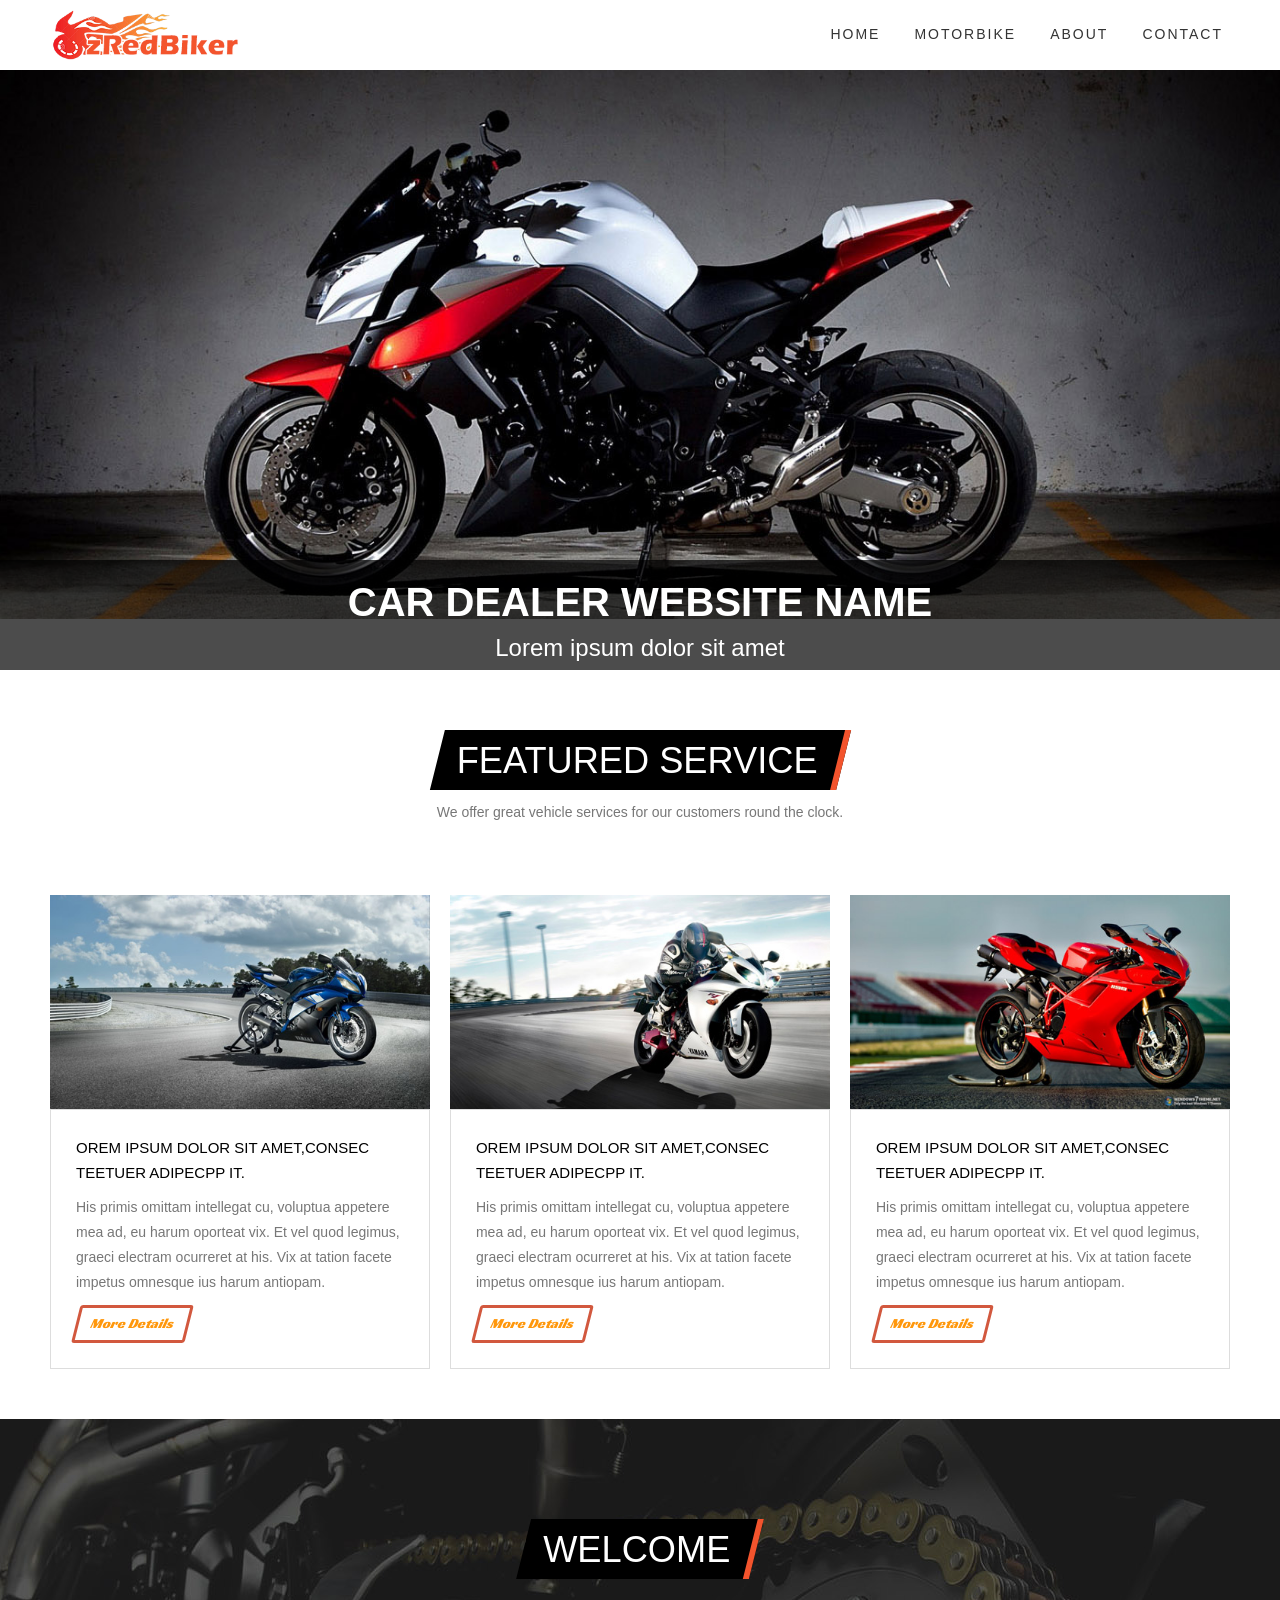
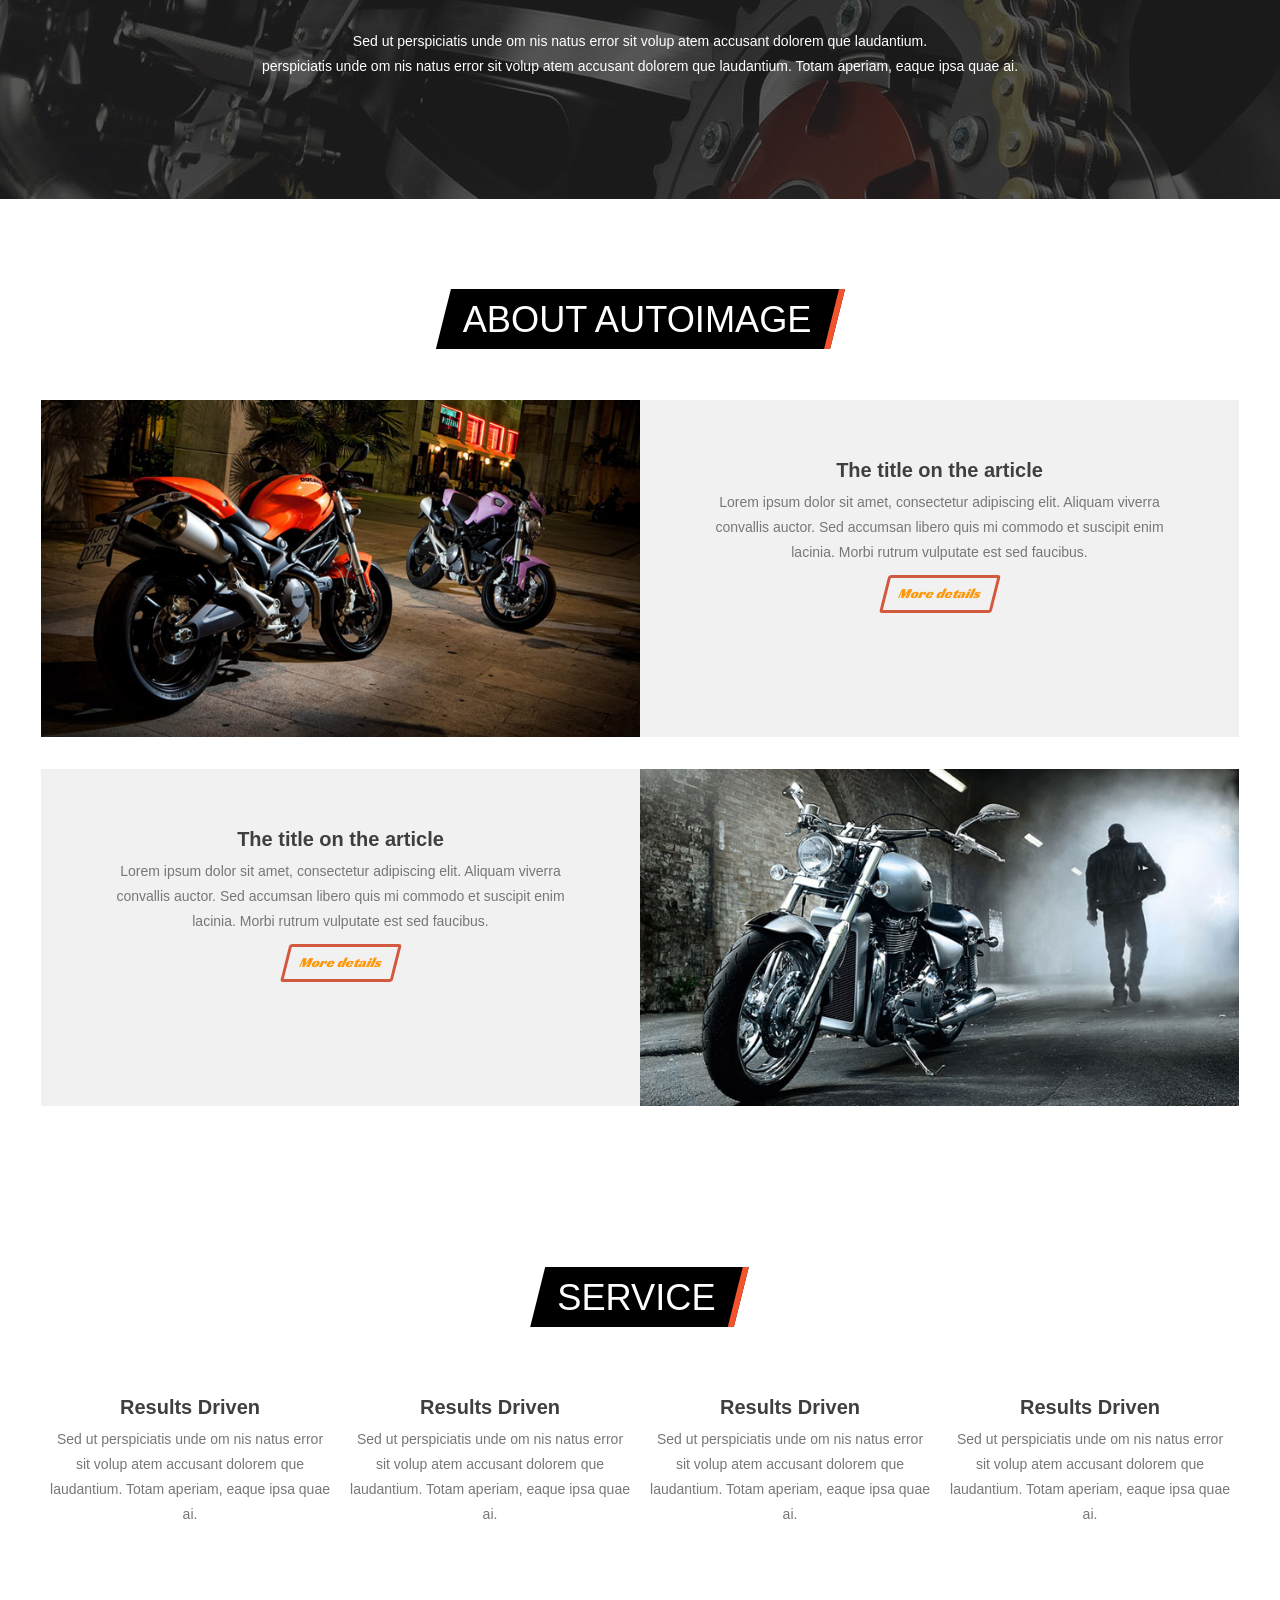
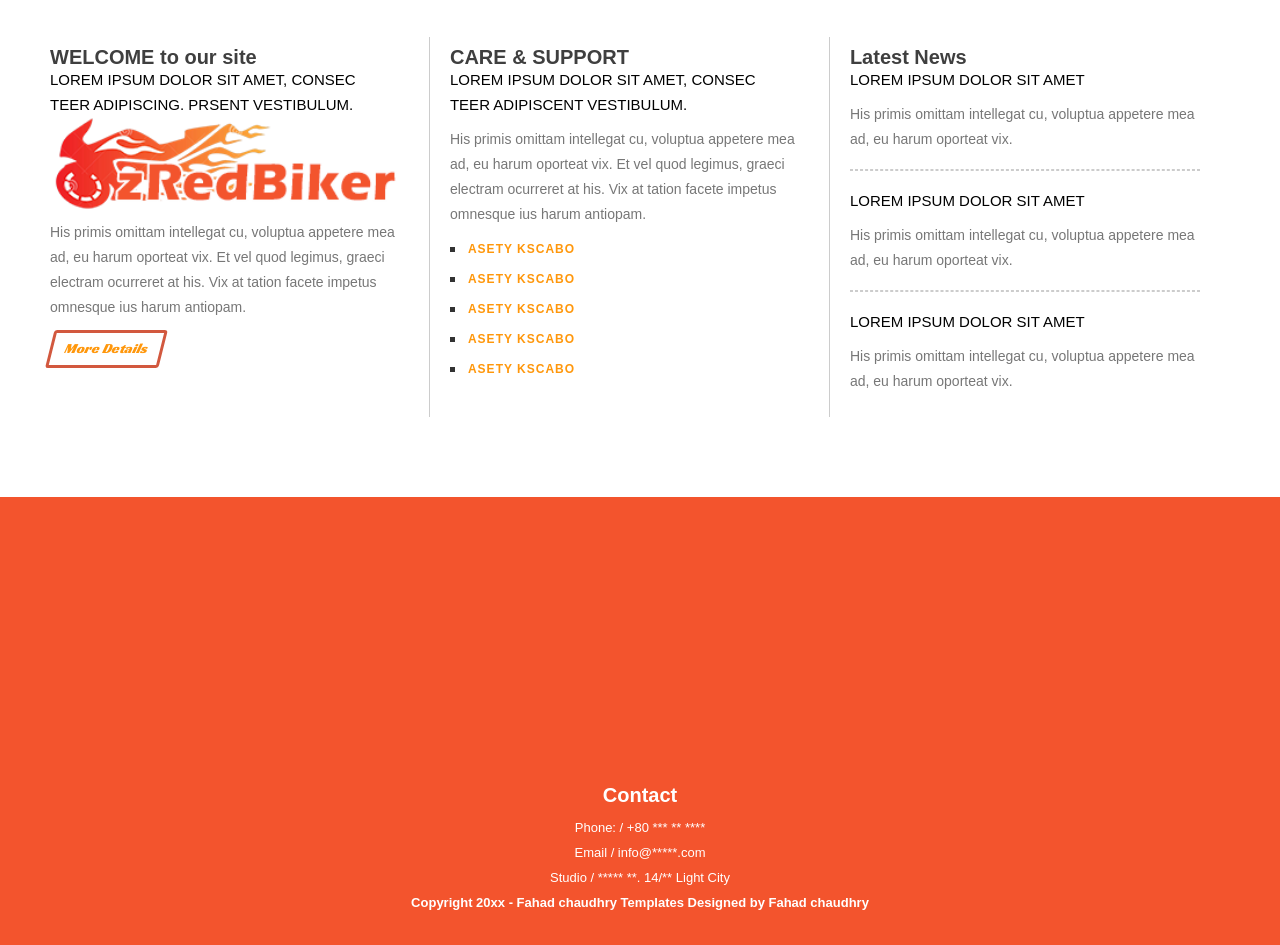
==== index.html @ a37d7404 "upload files" ====
<!doctype html>
<html>
<head>
			<title>Home</title>
			<link href="css/style.css" type="text/css" rel="stylesheet">
			<link href="css/grid.css" type="text/css" rel="stylesheet">
</head>
<body>
<main>

		<!------------------------ header ----------------------->

	<header>
		<div class="container">
		<div class="row">
		<a href="index.html" class="logo"><img src="images/logo.png"></a>
		<div class="menu">
			<ul>
				<li><a href="index.html">Home</a></li>
				<li><a href="motobike.html">Motorbike</a></li>
				<li><a href="about.html">About</a></li>
				<li><a href="contact.html">Contact</a></li>
			</ul>
		</div>
		
		</div>
		</div>
	</header>
	
	<!------------------------ slider ----------------------->
	
	<section>
		<div class="slider">
			<img src="images/slideshow-image1.jpg">
			<div class="caption">
			<h1>CAR DEALER WEBSITE NAME</h1>
			<span>Lorem ipsum dolor sit amet</span>
			</div>
		</div>
	</section>
	
			<!------------------------ content area of home page ----------------------->
	
	<section>
	
				<!------------------------  ----------------------->
	
		<section class="content-box box-1">
			<div class="container">
				
				<div class="header">
				<h2 class="heading">
				<span>Featured Service</span>
				</h2>
				<p>We offer great vehicle services for our customers round the clock.</p>
				</div>
				
				<div class="row">
					<div class="adjust-1">
					<div class="wrap-col item">
						<div class="zoom-container">
						<img src="images/banner-img1.jpg">
						</div>
						<div class="item-content">
						<span>OREM IPSUM DOLOR SIT AMET,CONSEC TEETUER ADIPECPP IT.</span>
						<p>His primis omittam intellegat cu, voluptua appetere mea ad, eu harum oporteat vix. Et vel quod legimus, graeci electram ocurreret at his. Vix at tation facete impetus omnesque ius harum antiopam.</p>
						<a href="#" class="btn">More Details</a>
						</div>
					</div>
					</div>
					
					
					<div class="adjust-1">
					<div class="wrap-col item">
						<div class="zoom-container">
						<img src="images/banner-img2.jpg">
						</div>
						<div class="item-content">
						<span>OREM IPSUM DOLOR SIT AMET,CONSEC TEETUER ADIPECPP IT.</span>
						<p>His primis omittam intellegat cu, voluptua appetere mea ad, eu harum oporteat vix. Et vel quod legimus, graeci electram ocurreret at his. Vix at tation facete impetus omnesque ius harum antiopam.</p>
						<a href="#" class="btn">More Details</a>
						</div>
					</div>
					</div>
					
					<div class="adjust-1">
					<div class="wrap-col item">
						<div class="zoom-container">
						<img src="images/banner-img3.jpg">
						</div>
						<div class="item-content">
						<span>OREM IPSUM DOLOR SIT AMET,CONSEC TEETUER ADIPECPP IT.</span>
						<p>His primis omittam intellegat cu, voluptua appetere mea ad, eu harum oporteat vix. Et vel quod legimus, graeci electram ocurreret at his. Vix at tation facete impetus omnesque ius harum antiopam.</p>
						<a href="#" class="btn">More Details</a>
						</div>
					</div>
					</div>
					
				</div>
				
			</div>
		</section>
		
			<!------------------------  ----------------------->
		
		<section class="content-box box-2">
		<div class="container">
		<div class="row">
			
			<div class="header">
			<h2 class="heading">
			<span>Welcome</span>
			</h2>
			</div>
			<p>Sed ut perspiciatis unde om nis natus error sit volup atem accusant dolorem que laudantium. <br>
perspiciatis unde om nis natus error sit volup atem accusant dolorem que laudantium. Totam aperiam, eaque ipsa quae ai.</p>

		</div>
		</div>
		</section>
		
				<!------------------------  ----------------------->
		
		<section class="content-box box-3">
		<div class="container">
		<div class="row">
			<div class="header">
				<h2 class="heading">	
				<span>About Autoimage</span>
				</h2>
			</div>
			
			<div class="post">
			
			<div class="adjust-2">
			<img src="images/23.jpg">
			</div>
			
			<div class="adjust-2">
			<div class="wrapper">
			<h3>The title on the article</h3>
			<p>Lorem ipsum dolor sit amet, consectetur adipiscing elit. Aliquam viverra convallis auctor. Sed accumsan libero quis mi commodo et suscipit enim lacinia. Morbi rutrum vulputate est sed faucibus.</p>
			<a class="btn" href="#">More details</a>
			</div>
			</div>
			
			</div>
			
			<div class="post">
			
			<div class="adjust-2 f-right">
			<img src="images/24.jpg">
			</div>
			
			<div class="adjust-2">
			<div class="wrapper">
			<h3>The title on the article</h3>
			<p>Lorem ipsum dolor sit amet, consectetur adipiscing elit. Aliquam viverra convallis auctor. Sed accumsan libero quis mi commodo et suscipit enim lacinia. Morbi rutrum vulputate est sed faucibus.</p>
			<a class="btn" href="#">More details</a>
			</div>
			</div>
			
			</div>
			
		</div>
		</div>
		</section>
		
				<!------------------------  ----------------------->
		
		<section class="content-box box-4">
		<div class="container">
		<div class="row">
			<div class="header">
				<h2 class="heading">	
				<span>service</span>
				</h2>
			</div>
			
			<div class="adjust-3">
			<div class="wrap-col item">
			<h3>Results Driven</h3>
<p>Sed ut perspiciatis unde om nis natus error sit volup atem accusant dolorem que laudantium. Totam aperiam, eaque ipsa quae ai.</p>
			</div>
			</div>
			<div class="adjust-3">
			<div class="wrap-col item">
			<h3>Results Driven</h3>
<p>Sed ut perspiciatis unde om nis natus error sit volup atem accusant dolorem que laudantium. Totam aperiam, eaque ipsa quae ai.</p>
			</div>
			</div>
			<div class="adjust-3">
			<div class="wrap-col item">
			<h3>Results Driven</h3>
<p>Sed ut perspiciatis unde om nis natus error sit volup atem accusant dolorem que laudantium. Totam aperiam, eaque ipsa quae ai.</p>
			</div>
			</div>
			<div class="adjust-3">
			<div class="wrap-col item">
			<h3>Results Driven</h3>
<p>Sed ut perspiciatis unde om nis natus error sit volup atem accusant dolorem que laudantium. Totam aperiam, eaque ipsa quae ai.</p>
			</div>
			</div>
			
		</div>
		</div>
		</section>
		
				<!------------------------  ----------------------->
		
		<section class="content-box box-5">
		<div class="container">
		<div class="row">
			
			<div class="adjust-1">
			<div class="wrap-col item">
				<h3>WELCOME to our site</h3>
				<span>LOREM IPSUM DOLOR SIT AMET, CONSEC TEER ADIPISCING. PRSENT VESTIBULUM.</span>
				<img src="images/logo.png"/>
				<p>His primis omittam intellegat cu, voluptua appetere mea ad, eu harum oporteat vix. Et vel quod legimus, graeci electram ocurreret at his. Vix at tation facete impetus omnesque ius harum antiopam.</p>
				<a class="btn" href="#" style="border:3px solid #d2583e;color:#ff970b;">More Details</a>
			</div>
			</div>

			<div class="adjust-1">
			<div class="wrap-col item">
				<h3>CARE & SUPPORT</h3>
<span>LOREM IPSUM DOLOR SIT AMET, CONSEC TEER ADIPISCENT VESTIBULUM.</span>
<p>His primis omittam intellegat cu, voluptua appetere mea ad, eu harum oporteat vix. Et vel quod legimus, graeci electram ocurreret at his. Vix at tation facete impetus omnesque ius harum antiopam.</p>
				<ul class="link">
				<li><a href="#">ASETY KSCABO</a></li>
				<li><a href="#">ASETY KSCABO</a></li>
				<li><a href="#">ASETY KSCABO</a></li>
				<li><a href="#">ASETY KSCABO</a></li>
				<li><a href="#">ASETY KSCABO</a></li>
				</ul>
			</div>
			</div>
			
			<div class="adjust-1">
			<div class="wrap-col item" style="border-right:none;">
				<h3>Latest News</h3>
				<span>LOREM IPSUM DOLOR SIT AMET</span>
				<p>His primis omittam intellegat cu, voluptua appetere mea ad, eu harum oporteat vix.</p>
				<hr style="border:1px dashed #ccc;margin:17px 0px;">
				<span>LOREM IPSUM DOLOR SIT AMET</span>
				<p>His primis omittam intellegat cu, voluptua appetere mea ad, eu harum oporteat vix.</p>
				<hr style="border:1px dashed #ccc;margin:17px 0px;">
				<span>LOREM IPSUM DOLOR SIT AMET</span>
				<p>His primis omittam intellegat cu, voluptua appetere mea ad, eu harum oporteat vix.</p>
				
			</div>
			</div>	
			
		</div>
		</div>
		</section>
	
	</section>
	
		<!------------------------ footer ----------------------->
	
	<footer>
	
	<div class="map">
	<iframe src="https://www.google.com/maps/embed?pb=!1m14!1m12!1m3!1d26081603.294420466!2d-95.677068!3d37.06250000000001!2m3!1f0!2f0!3f0!3m2!1i1024!2i768!4f13.1!5e0!3m2!1sen!2s!4v1455468237757" width="100%" height="250" frameborder="0" style="border:0" allowfullscreen></iframe>
	</div>
	
		<div class="wrap-footer">
		<div class="container">
		<div class="row">
			<h3>Contact</h3>
			<span>Phone: / +80 *** ** ****</span><br> 
			<span>Email / info@*****.com</span> <br>
			<span>Studio / ***** **. 14/** Light City</span><br> 
			<span><strong>Copyright 20xx - <a href="#">Fahad chaudhry</a> Templates Designed by Fahad chaudhry</strong></span>
		</div>
		</div>
		</div>
	</footer>

</main>
</body>
</html>
---- css/style.css ----
/******************** Adding font  **********************/

@font-face
{
	font-family:'racing sans one';
	src:url("RacingSansOne-Regular.ttf");
}

		/******************** body  **********************/

body{
	width:100%;
	padding:0;
	margin:0;
	background:#fff;
	color:#3f3f3f;
	font:14px/25px Arial;
}
*{
	box-sizing:border-box;
}

		/************header*****************/
		
header{
	background:#fff;
}

		/******************** logo  **********************/

header .logo img{
	display:inline-block;
	margin:0px auto;
	padding:10px;
	max-width:210px;
	
}

		/******************** navigation bar **********************/

.menu{
	display:inline-block;
	float:right;
}
ul,ol{
	margin:0;
	padding:0;
	list-style:none;
}
.menu ul li{
	float:left;
}
.menu ul li a{
	padding:27px 17px;
	letter-spacing:2px;
	text-decoration:none;
	color:#333;
	font-weight:500px;
	border:0;
	text-transform:uppercase;
	line-height:1;
	display:block;
	position:relative;
	box-sizing:border-box;
}
.menu ul li:hover a{
	background:#f3542d;
	color:#fff;
}


			/**********slider**************/

.slider{
	position:relative;
	width:100%;
	overflow:hidden;
	height:600px;
	
}
.slider img{
	display:block;
	position:relative;
	z-index:1;
	max-height:600px;
	width:100%;
	border:0;
}
.caption{
	display:block;
	position:absolute;
	left:0;
	right:0;
	bottom:0;
	z-index:2;
	text-shadow:none;
	color:#fff;
	background:rgba(0,0,0, 0.7);
	padding:30px 20px 10px;
	text-align:center;
	margin:0;
	max-width:none;
	
}
.caption h1{
	font-size:40px;
	margin-bottom:20px;
}
.caption span{
	font-size:24px;
}

/**********************content***********************/

.content-box{
	margin-bottom:30px;
}
.content-box .box-1{
	padding-bottom:30px;
	min-height:380px;
}

	/**********************small slider in motobike, about , contact pages ***********************/

.header{
	text-align:center;
	margin:60px auto 50px;
}
.heading{
	background:#000;
	border-right:6px solid #f3542d;
	color:#fff;
	display:inline-block;
	font-size:36px;
	font-weight:normal;
	height:60px;
	line-height:42px;
	padding:10px 20px;
	position:relative;
	text-transform:uppercase;
	transform:rotate(0deg) scale(1.003) skew(-14deg) translate(0px);
	transform-style:flat;
}
.heading span{
	display:block;
transform:rotate(0deg) scale(1.003) skew(14deg) translate(0px);
	transform-style:flat;

}

			/*********************  ***********************/

.content-box .item{padding:10px 0;}
.zoom-container{
	position:relative;
	overflow:hidden;
	display:inline-block;
	width:100% !important;
}

.content-box .item img{
	display:block;
	width:100% !important;
	height:auto;
	transition:all 0.5s ease;
}
.content-box .item .item-content
{
	background:#fff;
	padding:25px;
	border:1px solid #ddd;
}
.content-box .item span{
	font-size:15px;
	font-weight:500px;
	color:#000;
}
.content-box .item:hover .zoom-container img{
	transform:scale(1.25) rotate(5deg);
	
}
.content-box .item:hover .item-content{background:#f3542d;color:#fff;transition:all 600ms ease;}
.content-box .item:hover .item-content p, .content-box .item:hover .item-content span{color:#fff;}
.content-box .item:hover a.btn{color:#fff; border-color:#fff;} 

			/*********************  ***********************/

.content-box.box-2{
	background:url(../images/bg-2.jpg);
	padding:40px 0;
	text-align:center;
	min-height:380px;
	color:#fff !important;
}
.content-box.box-2 p{
color:#fff;
}

			/*********************  ***********************/

.content-box.box-3 .post{
	background:#f1f1f1;
	color:3f3f3f;
	margin-bottom:30px;
	border:1px solid #fff;
}
.content-box.box-3 .post img{
	max-height:440px;
	width:100%;
	border:none;
}
.content-box.box-3 .post .wrapper{
	padding:60px 60px 20px 60px;
text-align:center;}

.post:after,.post:before,section:after,section:before,article:after,article:before{
	clear:both;
	content:" ";
	display:block;
	visibility:hidden;
	width:0;
	height:0;
}

		/*********************  ***********************/

.content-box.box-4{
	background:url(../images/bg-3.jpg) fixed 0 0;
	min-height:380px;
	padding:40px 0;
	text-align:center;
}

		/*********************  ***********************/

.content-box.box-5 .item{
	border-right:1px solid #ccc;
	padding-right:30px;
	min-height:380px;
	
}



		/***************footer********************/

.maps{
	margin:30px 0;
}
iframe{
	border:0;
	padding:0;
	margin:0;
}
footer{
	margin-top:40px;
	text-align:center;
	background:#f3542d;
}
footer a{
	color:#fff;
}
.wrap-footer{
color:#fff;
font-size:13px;
padding:30px 20px;	
}
.wrap-footer h3{margin-bottom:10px;}

		/******************** motobike page  **********************/

.sub-header{
	background:url(../images/bg-4.jpg);
	min-height:150px;
	padding:35px 10px 0;
color:#fff;
text-shadow:0 1px 0 #000;
margin-bottom:50px;	
}
.sub-header h1{
	font-size:35px;
	margin-bottom:10px;

}
article{
	display:inline-block;
	border-bottom:1px solid #ddd;
	padding-bottom:30px;
	margin-bottom:30px;
}
article img{
	display:inline-block;
	float:left;
	margin-right:15px;
	border:1px solid #777;
}

article .art-header h3{
	font-size:25px;
	color:#333;
	margin-bottom:10px;
}
article .art-header a:hover{
	text-decoration:none;
}

			/******************** sidebar in motobike page  **********************/

.wrap-sidebar
{
	margin:0px 10px;
}
.widget{
	margin-bottom:30px;
	padding:5px 25px 10px;
}
.wid-meta ul li{font-size:16px;}
.wid-content{padding:10px 0;}

.wid-archive select
{
		margin:5px 0;
		height:40px;
		width:100%;
		padding-left:10px;
		font-family:"noto serif";
		font-size:16px;
		background-color:#e9e9e9;
		color:#777;
		border:none;
}

		/*******************about**********************/

blockquote{quotes:none;}
article .entry-title
{
	margin:10px 0;
}
article .entry-title h1{
	line-height:1.2;
	font-size:38px;
}
article .art-content blockquote{
	border-left:3px solid #1c7791;
	font-size:18px;
	margin:0 50px;
	font-style:italic;
	color:#666;
	padding-left:20px;
}
article .art-content ol{
		float:left;
		text-align:justify;
		margin:10px 50px;
		font-size:16px;
		list-style:circle;
}

			/*******************form**************************/

#ff label{
	display:block;
	font-weight:bold;
	margin-bottom:5px;
}
#ff input, textarea{
	display:block;
	width:100%;
	border-radius:4px;
	color:#000;
	border:1px solid #afafaf;
	font-size:16px;
	background:#fff;
}
#ff input{
	padding:12px;
	margin:5px 0 10px 0;
	max-height:45px;
}
#ff textarea{
	padding:10px;
	margin:5px 0 25px 0;
	height:200px;
}
#ff .btn{max-width:25%;}
#ff .btn:hover{opacity:0.7;}

			/***************** Style for little things *****************/

div,span,img{
	vertical-align:top;
}

.f-right{
	float:right !important;
}

.orange{
	color:#ff970b !important;
	font-size:27px;
	font-weight:bold;
	margin-bottom:20px;
}

			/***************** Style for links *****************/

a{color:#ff970b; text-decoration:none;vertical-align:top;}
a:hover{text-decoration:underline;}

.btn{
	border:3px solid #d2583e;
	border-radius:3px;
	display:inline-block;
	font-size:14px;
	font-family:'Racing sans one';
	line-height:1.4;
	margin-bottom:0;
	padding:6px 12px;
	text-align:center;
	transform:rotate(0deg) scale(1.003) skew(-14deg) translate(0px);
	vertical-align:top;
	white-space:nowrap;
}

.link{
	margin-bottom:25px;
	text-align:left;
}
.link li{
	margin-bottom:5px;
}
.link li a{
	display:inline-block;
	text-decoration:none;
	font-weight:bold;
	letter-spacing:1px;
	font-size:12px;
}
.link li a:hover{
	color:#f26324;
}
.link li:before{
	content:'';
	margin-right:13px;
	display:inline-block;
	width:5px;
	height:5px;
	margin-bottom:2px;
	background:#333;
}

			/***************** Style for paragraph and headings *****************/
			
p{
	padding:0;
	margin:10px 0;
	color:#777;
}
h1,h2,h3,h4,h5{
	margin:0;
	padding:0;
}

h1,h2{font-size:25px;line-height:25px;}
h3,h4{font-size:20px;line-height:20px;}
h5{font-size:16px;line-height:16px;}

		/*****************  *****************/

.clearfix:after, .clearfix:before, article:after, article:before, .widget:after, .widget:before, .order:after, .order:before{
	clear:both;
	content:" ";
	display:block;
	visibility:hidden;
	width:0;
	height:0;
}
---- css/grid.css ----
.container{
	width:1200px;
	position:relative;
	margin:0px auto;
	padding:0px;
}
.container:after{
	content:" ";
	display:block;
	height:0;
	clear:both;
	visibility:hidden;
}
.container .row:before, .row:after{
	content:" ";
	display:block;
	overflow:hidden;
	visibility:hidden;
	width:0;
	height:0;
}
.container .row:after{
	clear:both;
}
.container .wrap-col{
	margin:10px;
}

.container .adjust-1, .container .adjust-2, .container .adjust-3, .container .adjust-4{
	display:inline-block;
	float:left;
}
.container .adjust-1{width:33.33%;}
.container .adjust-2{width:50%;}
.container .adjust-3{width:25%;}
.container .adjust-4{width:66.66%;}
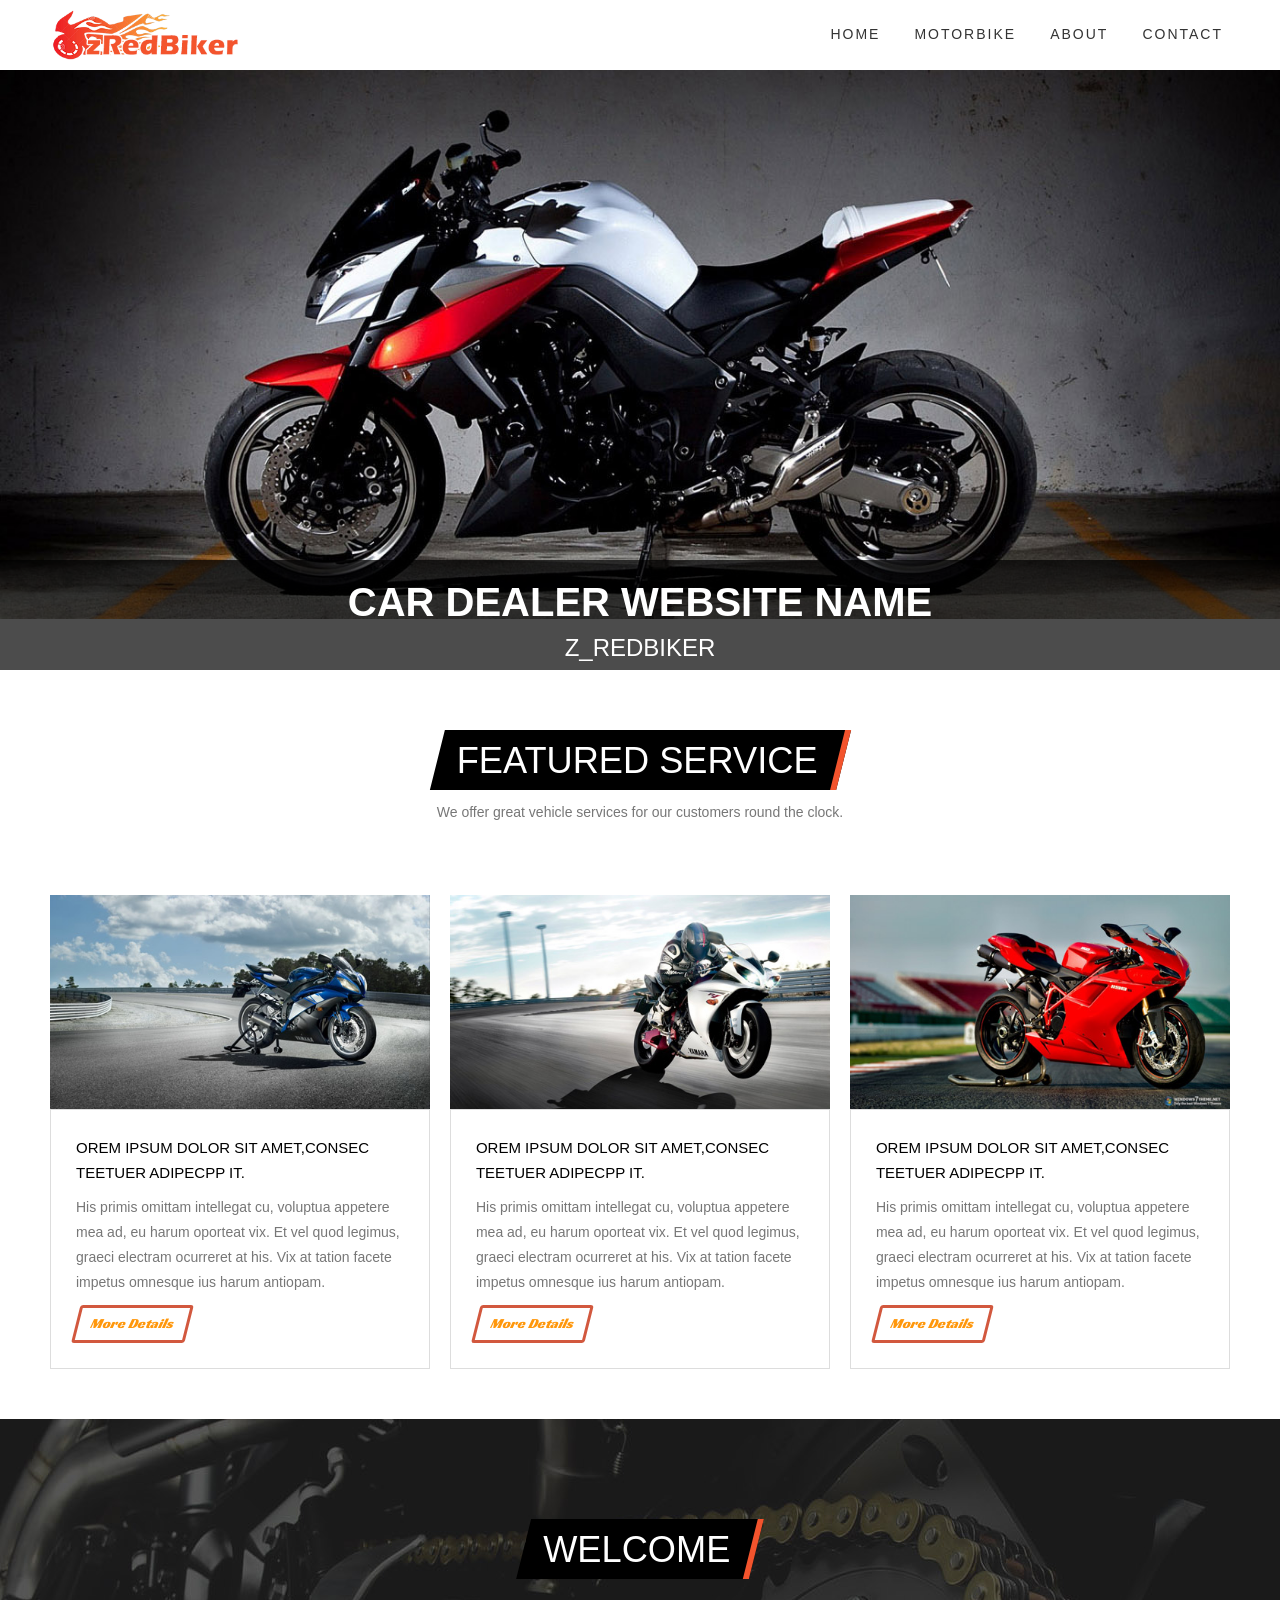
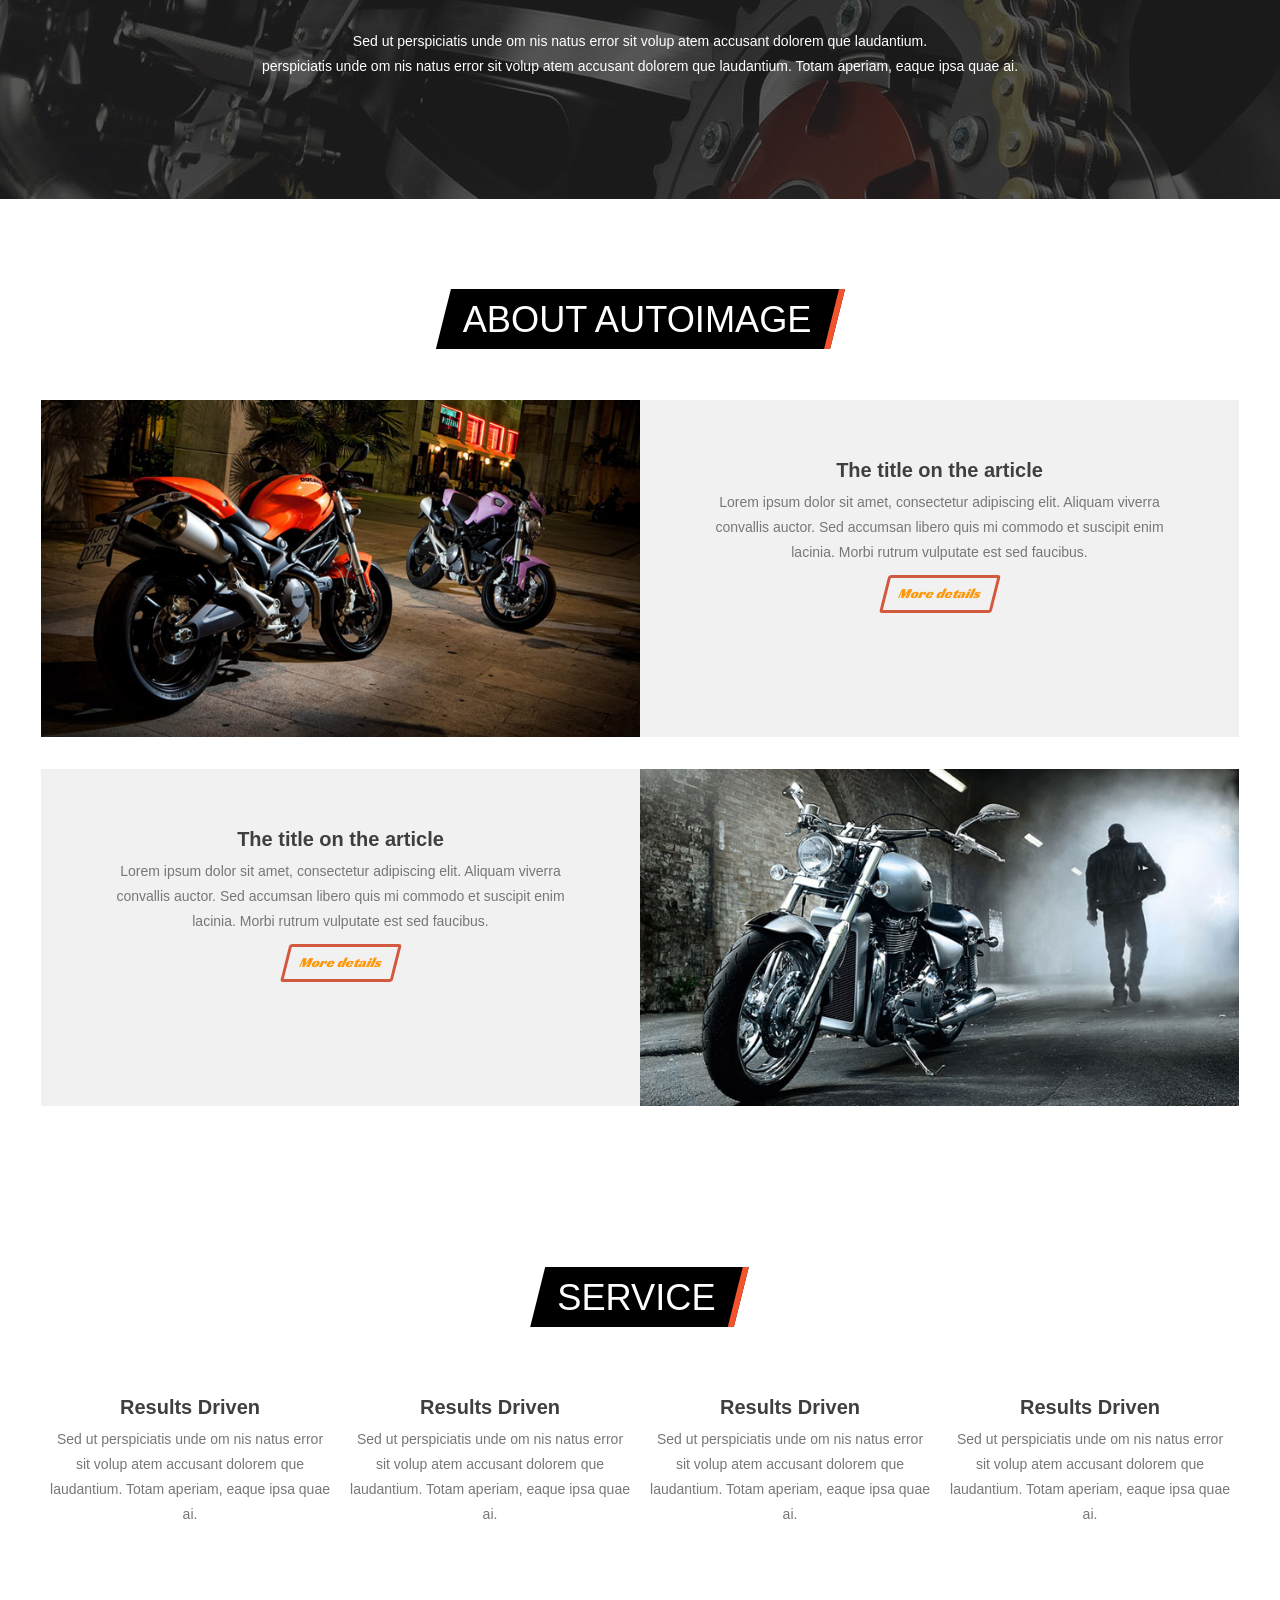
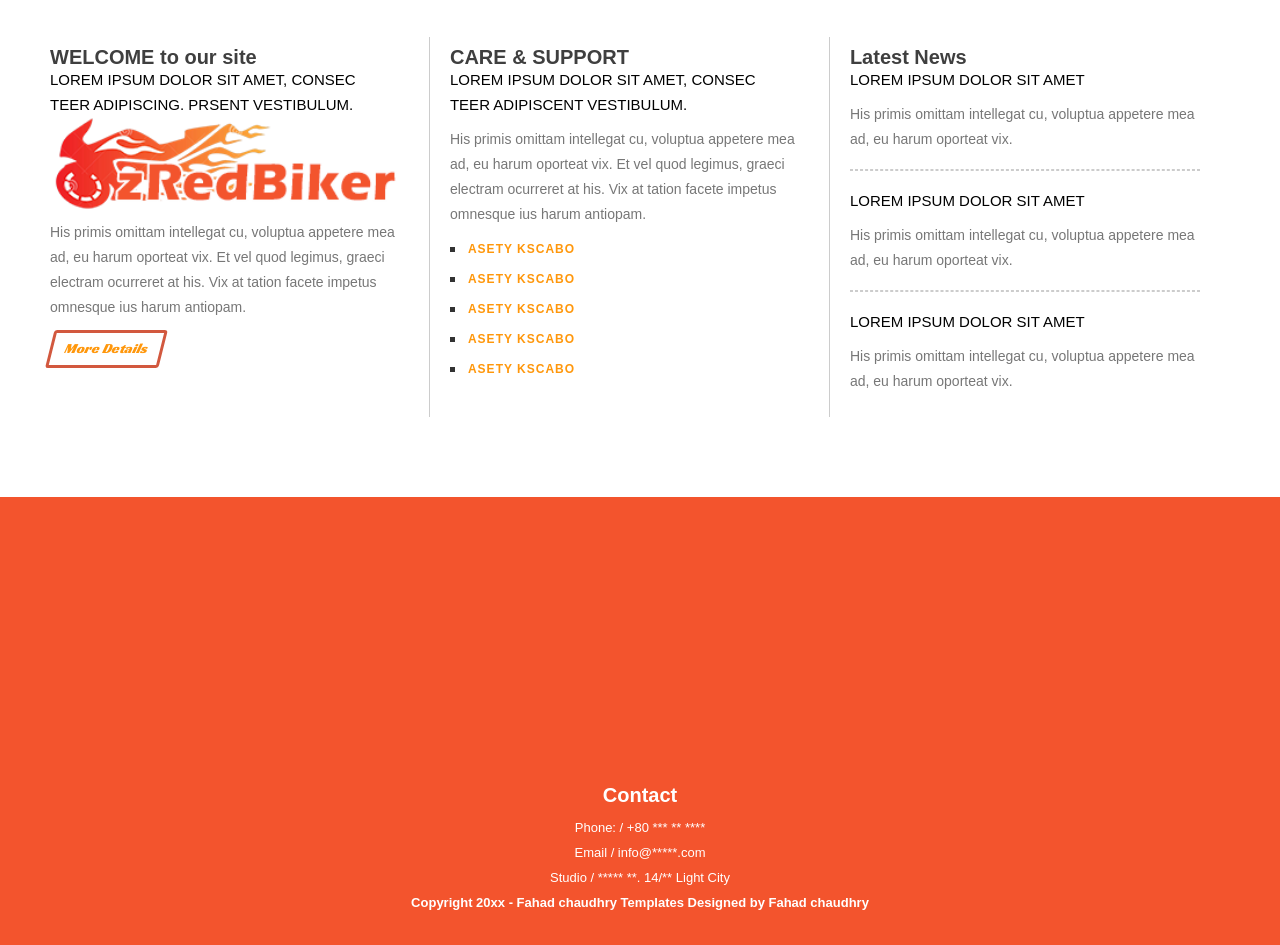
==== commit 6d83e6ac: "change in dealer name" ====
--- a/index.html
+++ b/index.html
@@ -34,7 +34,7 @@
 			<img src="images/slideshow-image1.jpg">
 			<div class="caption">
 			<h1>CAR DEALER WEBSITE NAME</h1>
-			<span>Lorem ipsum dolor sit amet</span>
+			<span>Z_REDBIKER</span>
 			</div>
 		</div>
 	</section>
@@ -281,4 +281,4 @@
 
 </main>
 </body>
-</html>+</html>
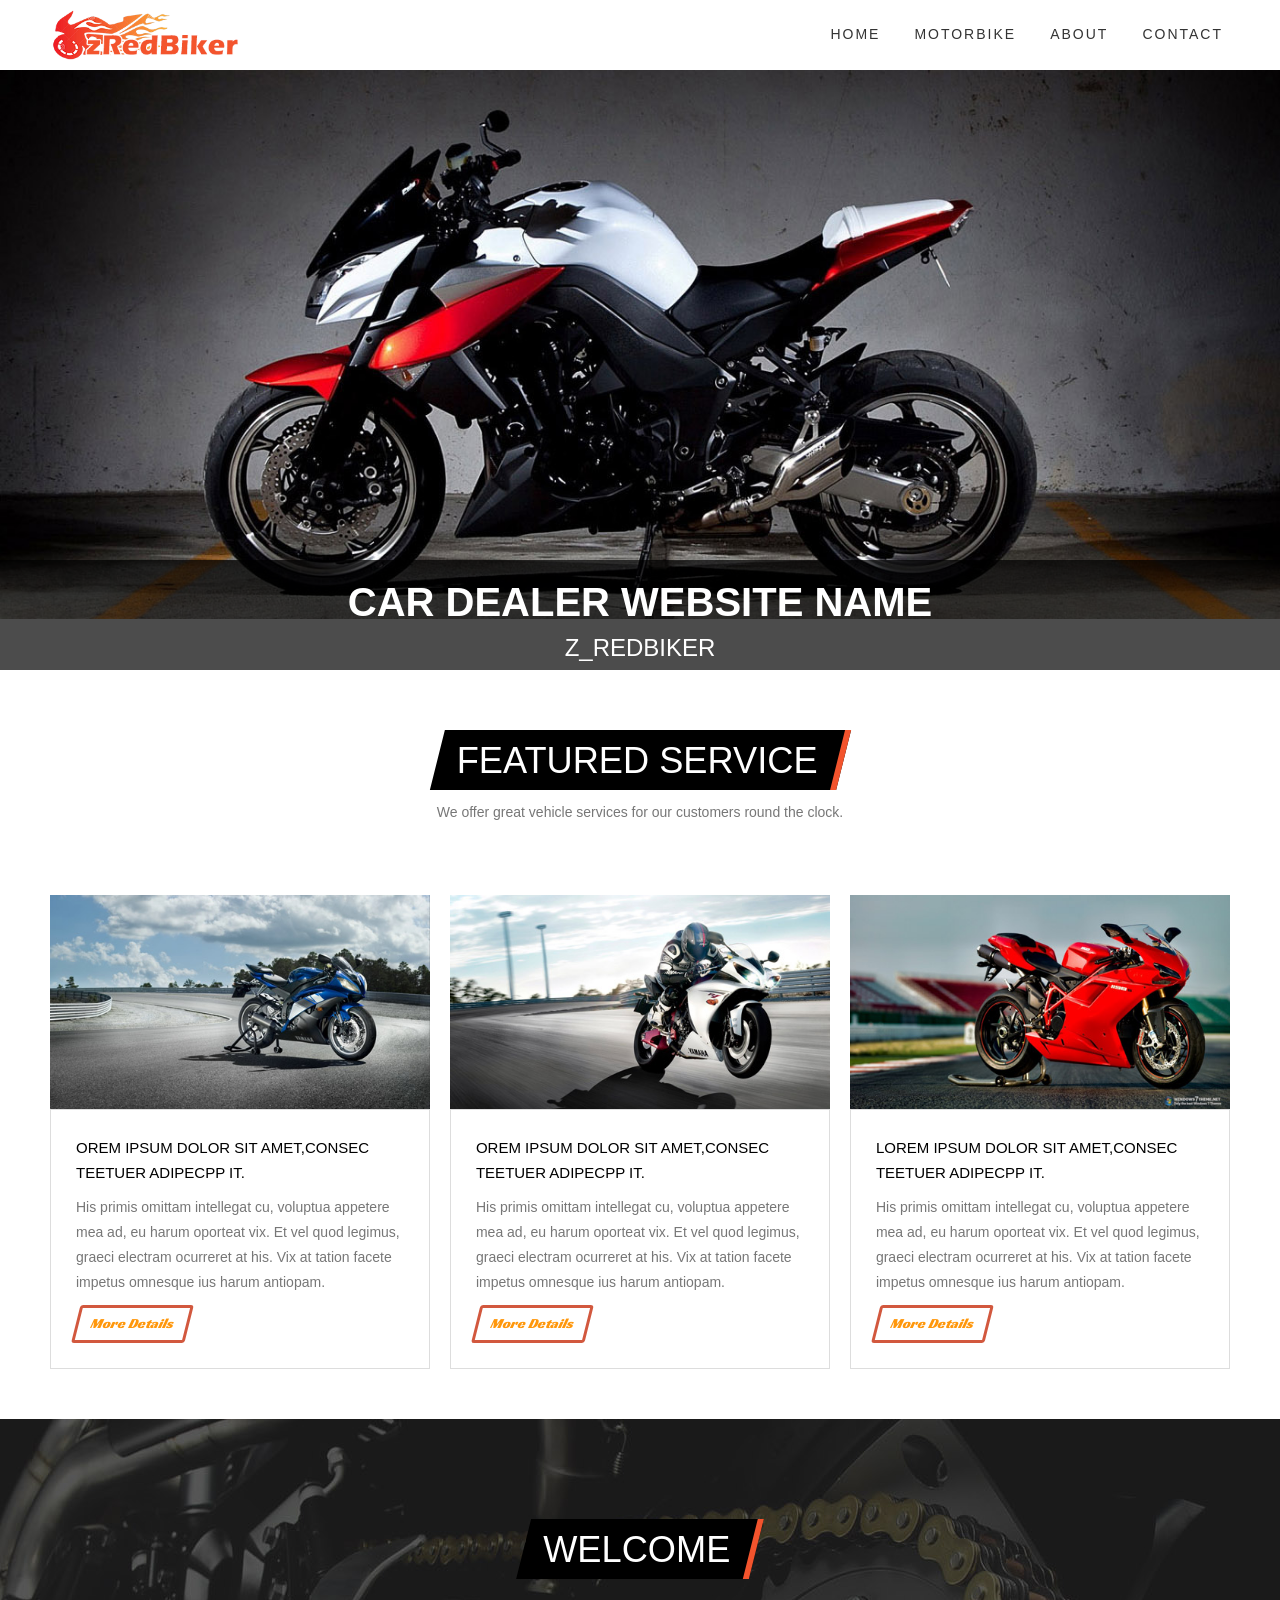
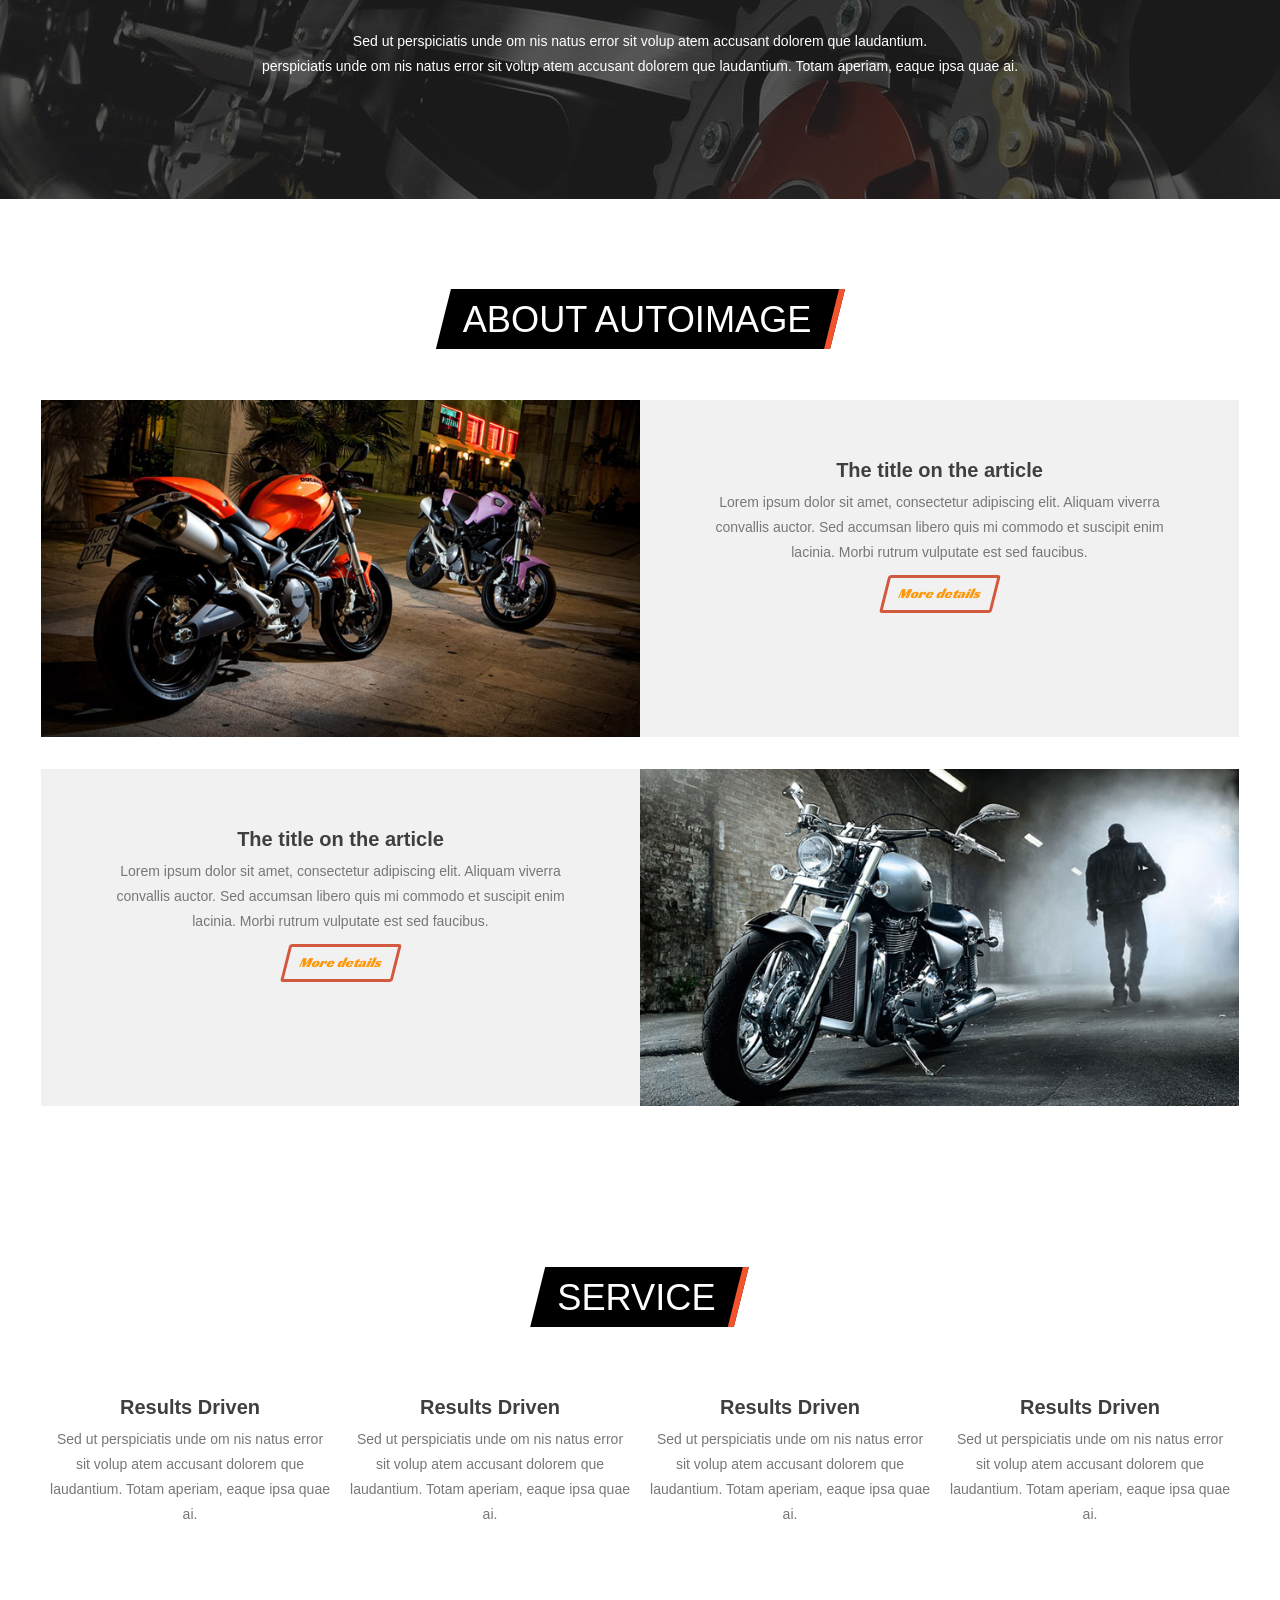
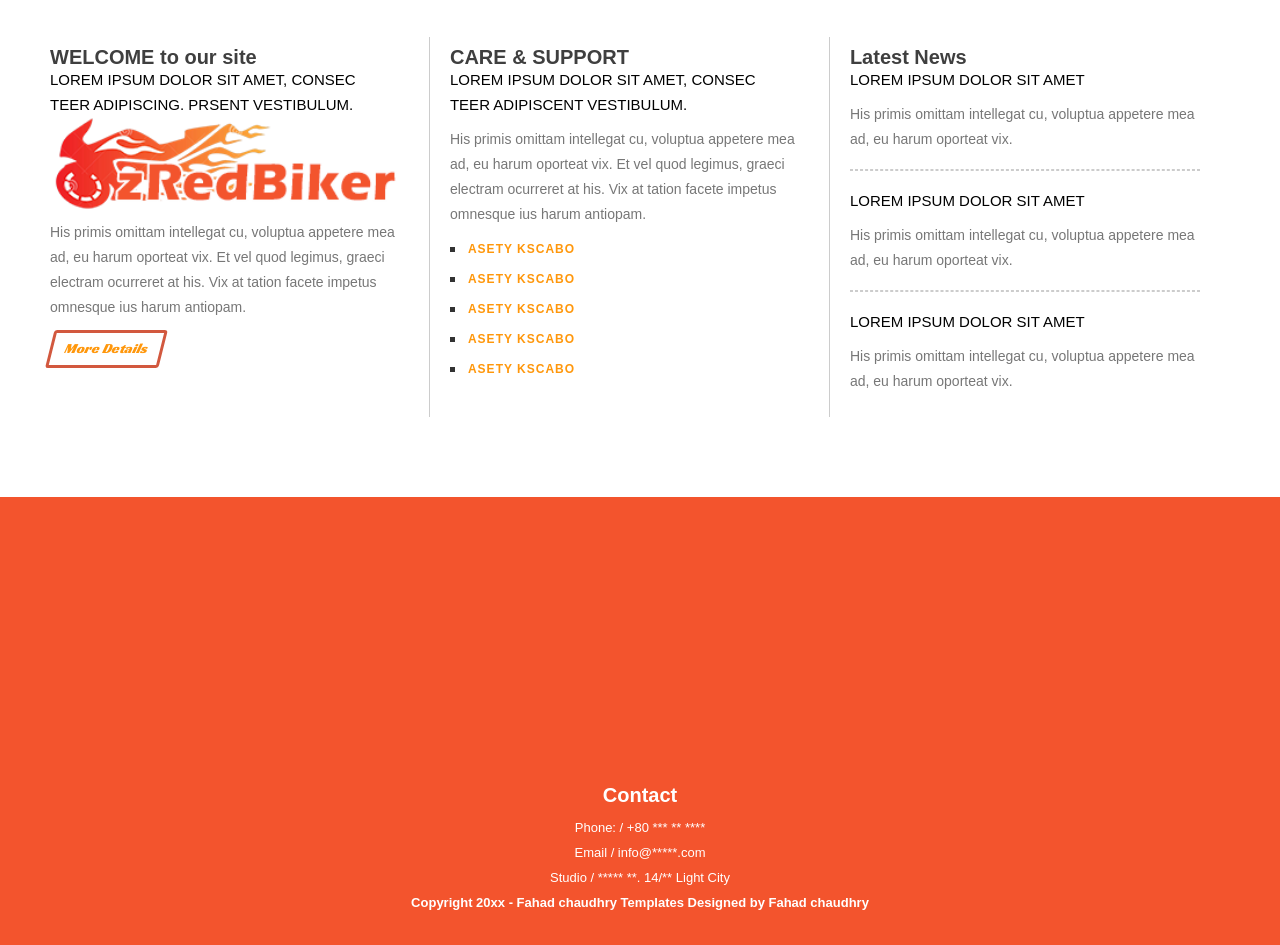
==== commit b5eae685: "c" ====
--- a/index.html
+++ b/index.html
@@ -89,7 +89,7 @@
 						<img src="images/banner-img3.jpg">
 						</div>
 						<div class="item-content">
-						<span>OREM IPSUM DOLOR SIT AMET,CONSEC TEETUER ADIPECPP IT.</span>
+						<span>LOREM IPSUM DOLOR SIT AMET,CONSEC TEETUER ADIPECPP IT.</span>
 						<p>His primis omittam intellegat cu, voluptua appetere mea ad, eu harum oporteat vix. Et vel quod legimus, graeci electram ocurreret at his. Vix at tation facete impetus omnesque ius harum antiopam.</p>
 						<a href="#" class="btn">More Details</a>
 						</div>
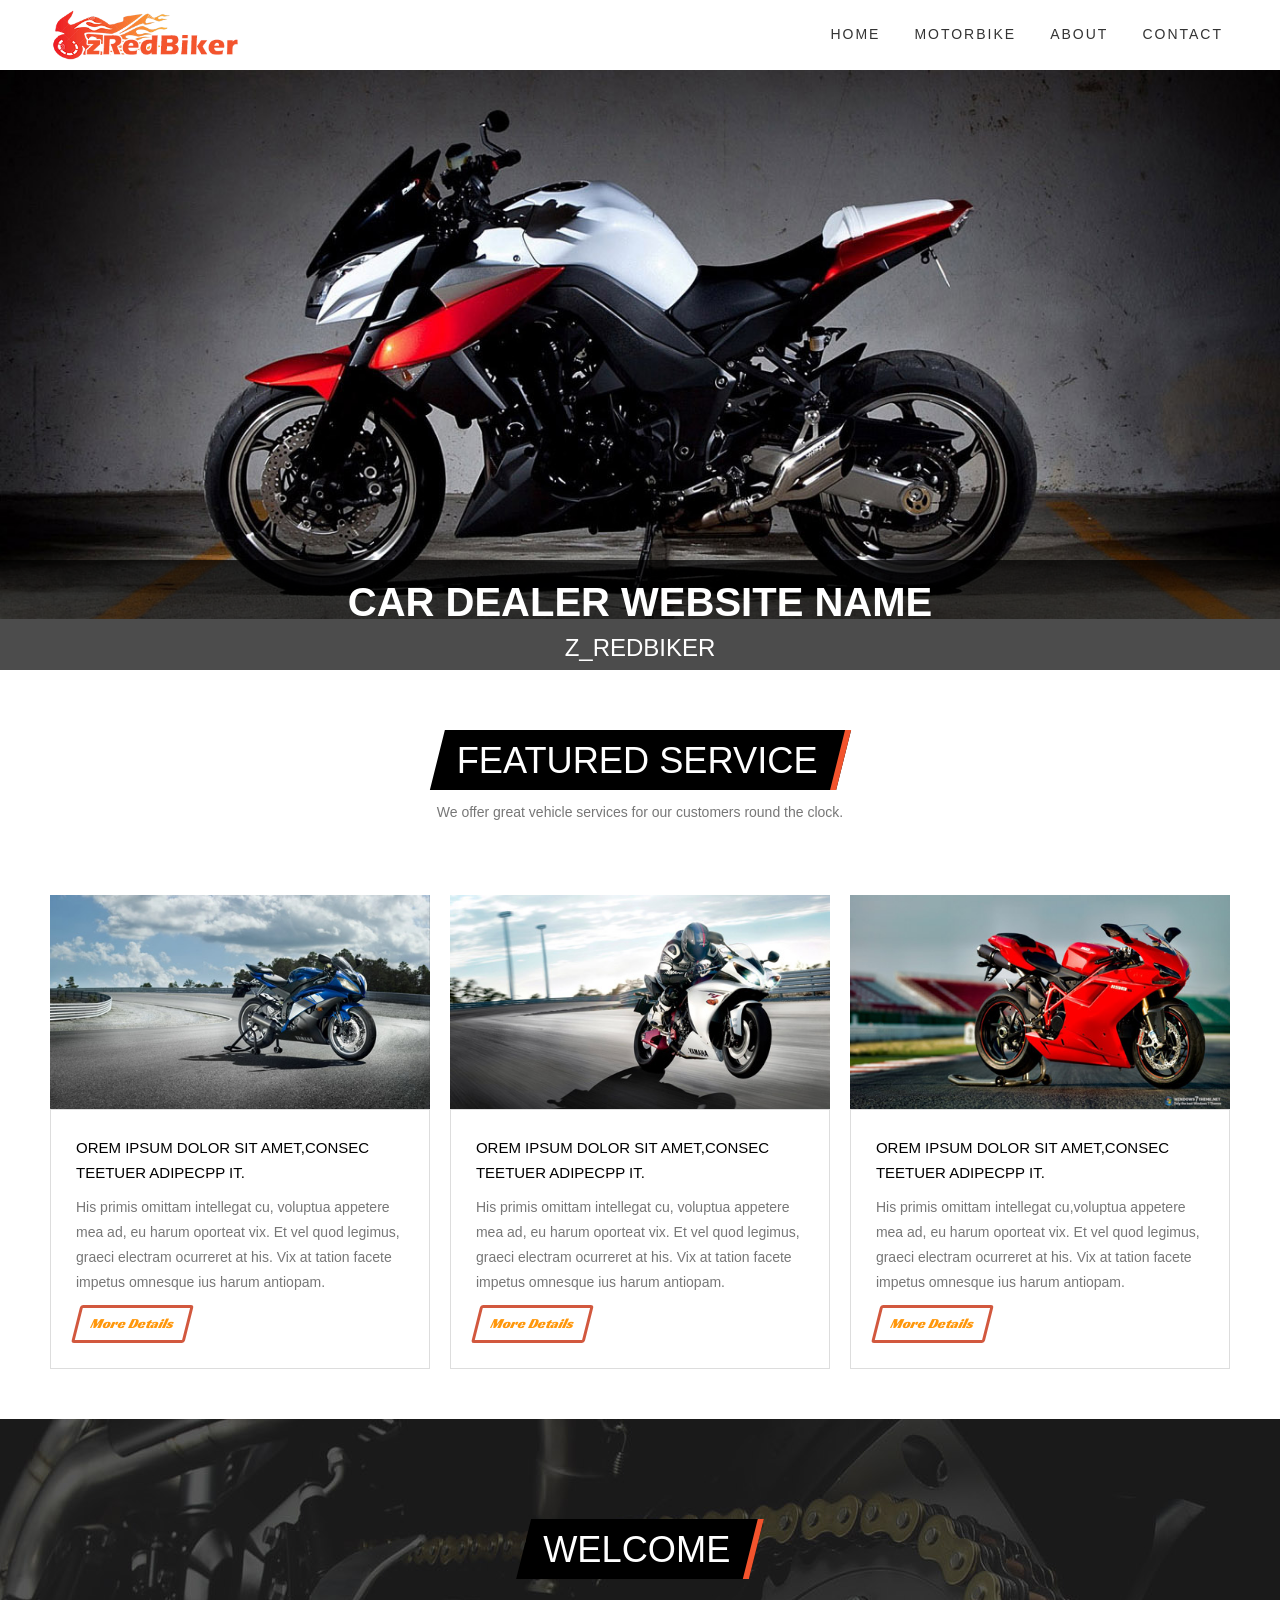
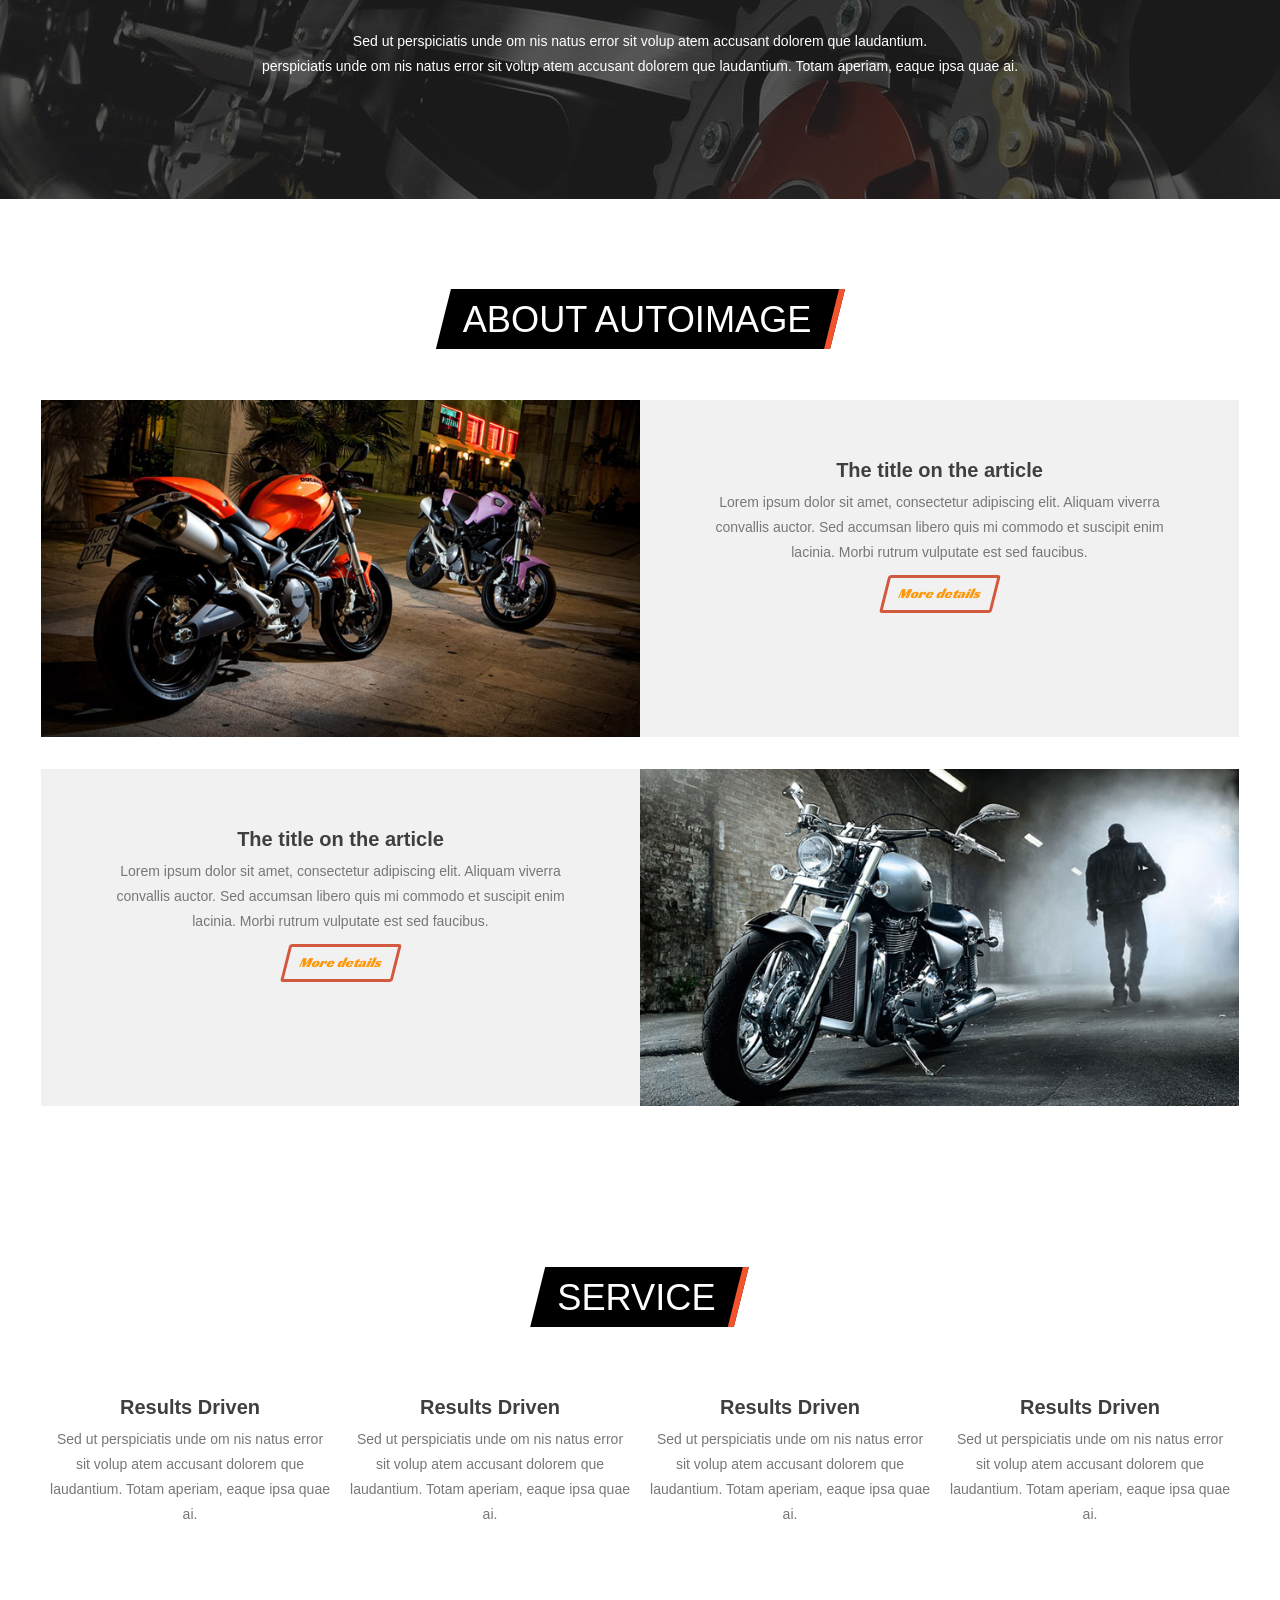
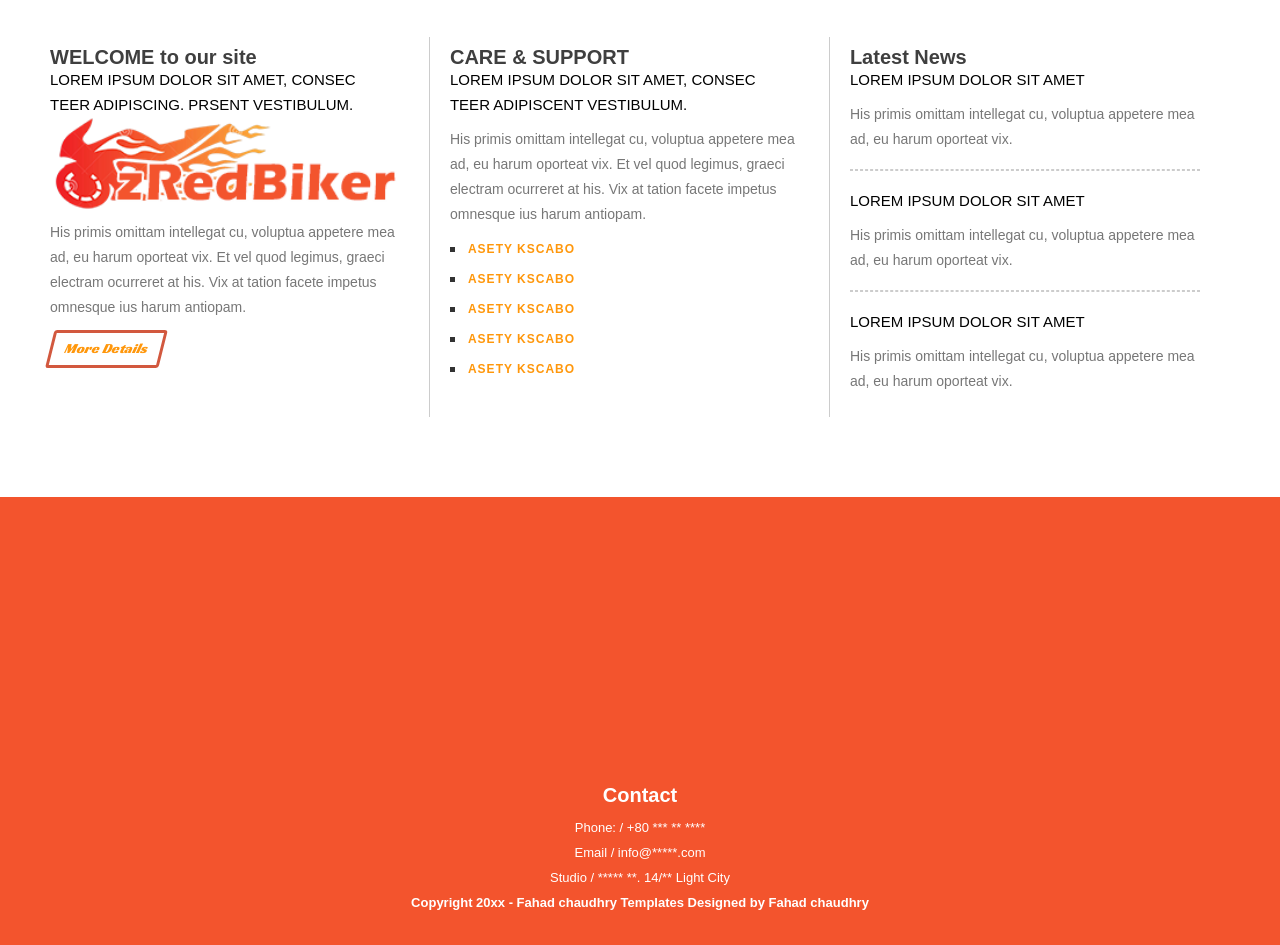
==== commit 88b2ad37: "space" ====
--- a/index.html
+++ b/index.html
@@ -89,8 +89,8 @@
 						<img src="images/banner-img3.jpg">
 						</div>
 						<div class="item-content">
-						<span>LOREM IPSUM DOLOR SIT AMET,CONSEC TEETUER ADIPECPP IT.</span>
-						<p>His primis omittam intellegat cu, voluptua appetere mea ad, eu harum oporteat vix. Et vel quod legimus, graeci electram ocurreret at his. Vix at tation facete impetus omnesque ius harum antiopam.</p>
+						<span>OREM IPSUM DOLOR SIT AMET,CONSEC TEETUER ADIPECPP IT.</span>
+						<p>His primis omittam intellegat cu,voluptua appetere mea ad, eu harum oporteat vix. Et vel quod legimus, graeci electram ocurreret at his. Vix at tation facete impetus omnesque ius harum antiopam.</p>
 						<a href="#" class="btn">More Details</a>
 						</div>
 					</div>
